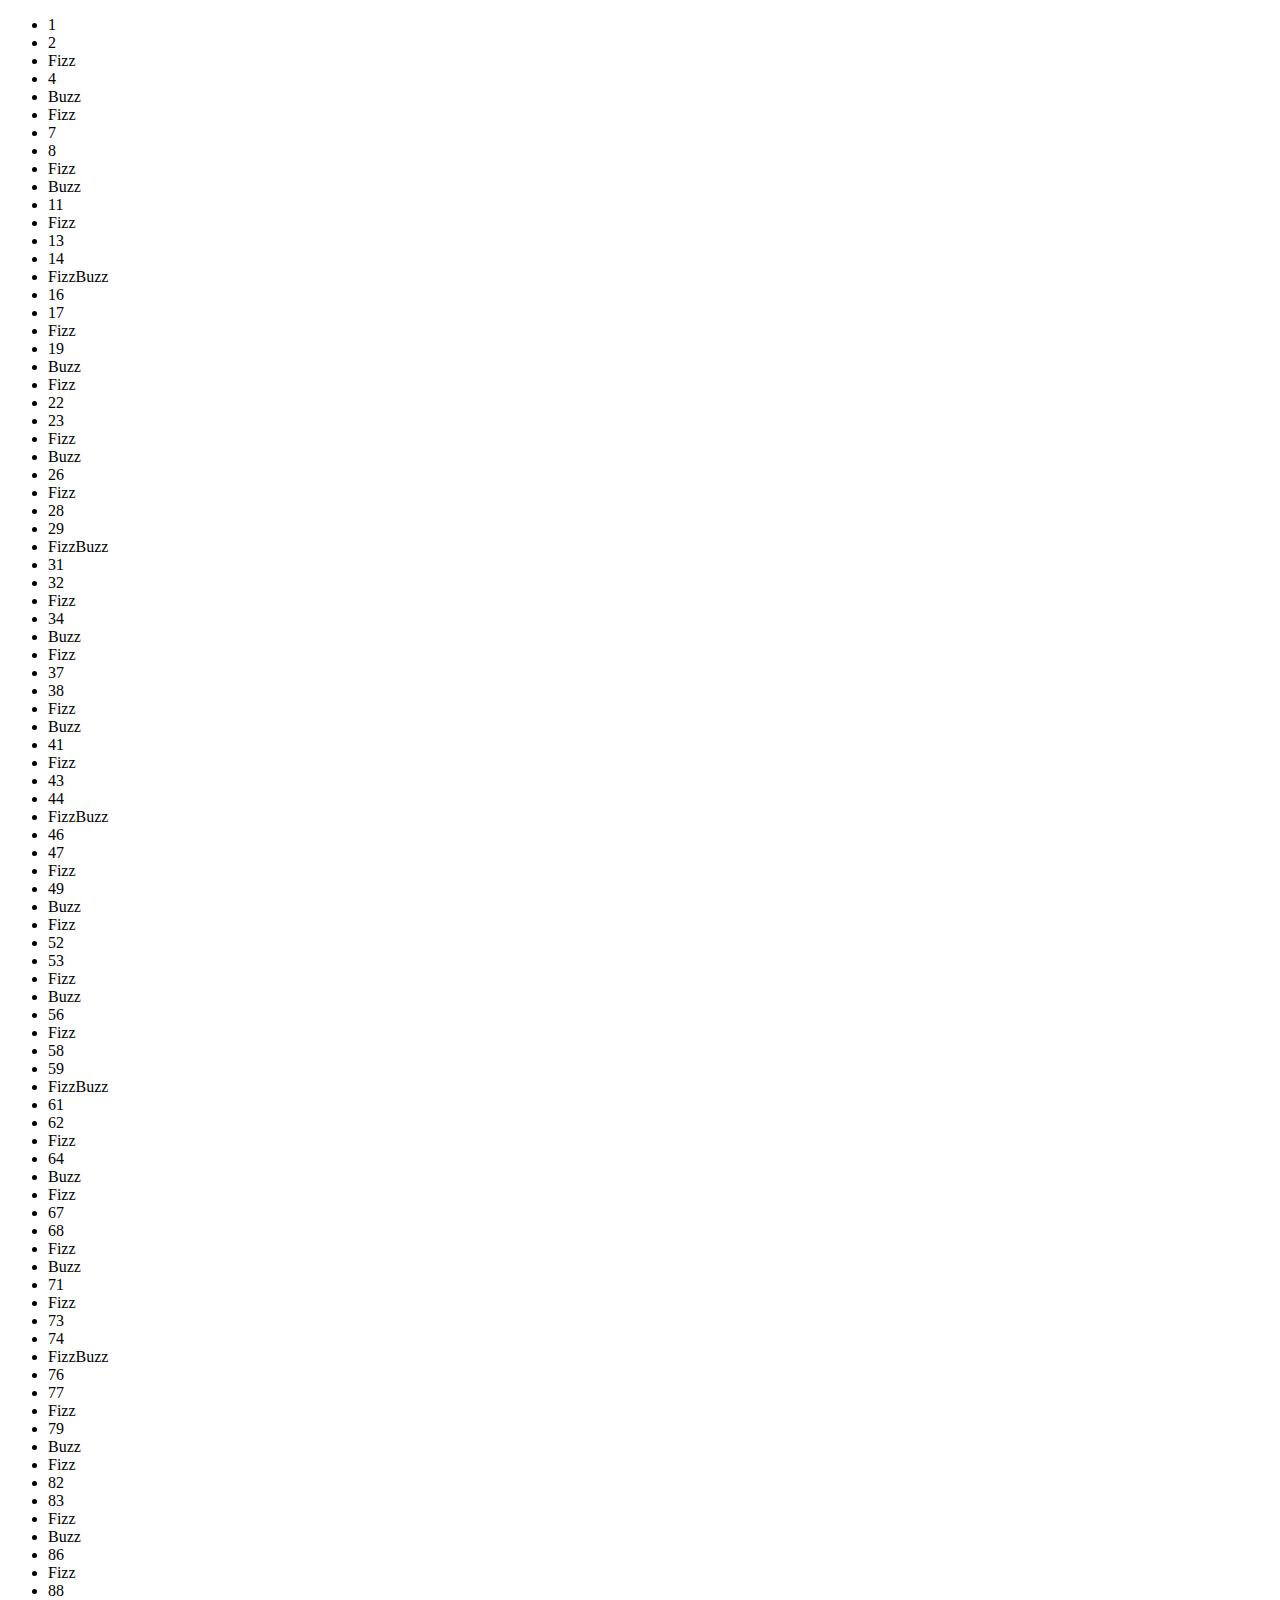
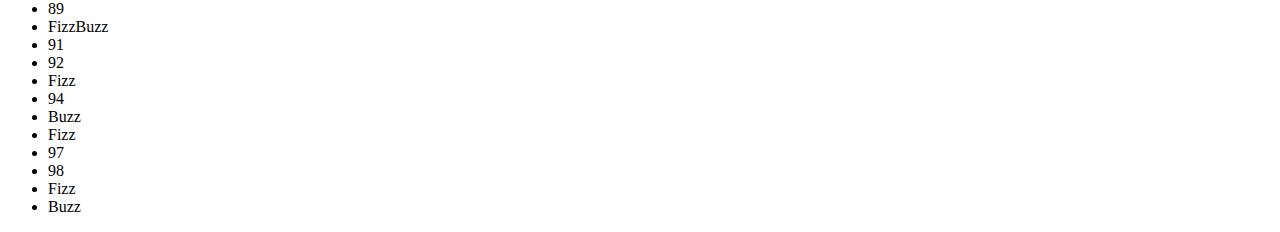
==== js-fizzbuzz-bonus1/index.html @ 7ed14617 "correzione 2" ====
<!DOCTYPE html>
<html lang="en">
<head>
    <meta charset="UTF-8">
    <meta http-equiv="X-UA-Compatible" content="IE=edge">
    <meta name="viewport" content="width=device-width, initial-scale=1.0">
    <link rel="stylesheet" href="style.css">
    <title>FizzBuzz Bouns</title>
</head>
<body>
    
    <div id=row></div>
    <script src="script.js"></script>
</body>
</html>
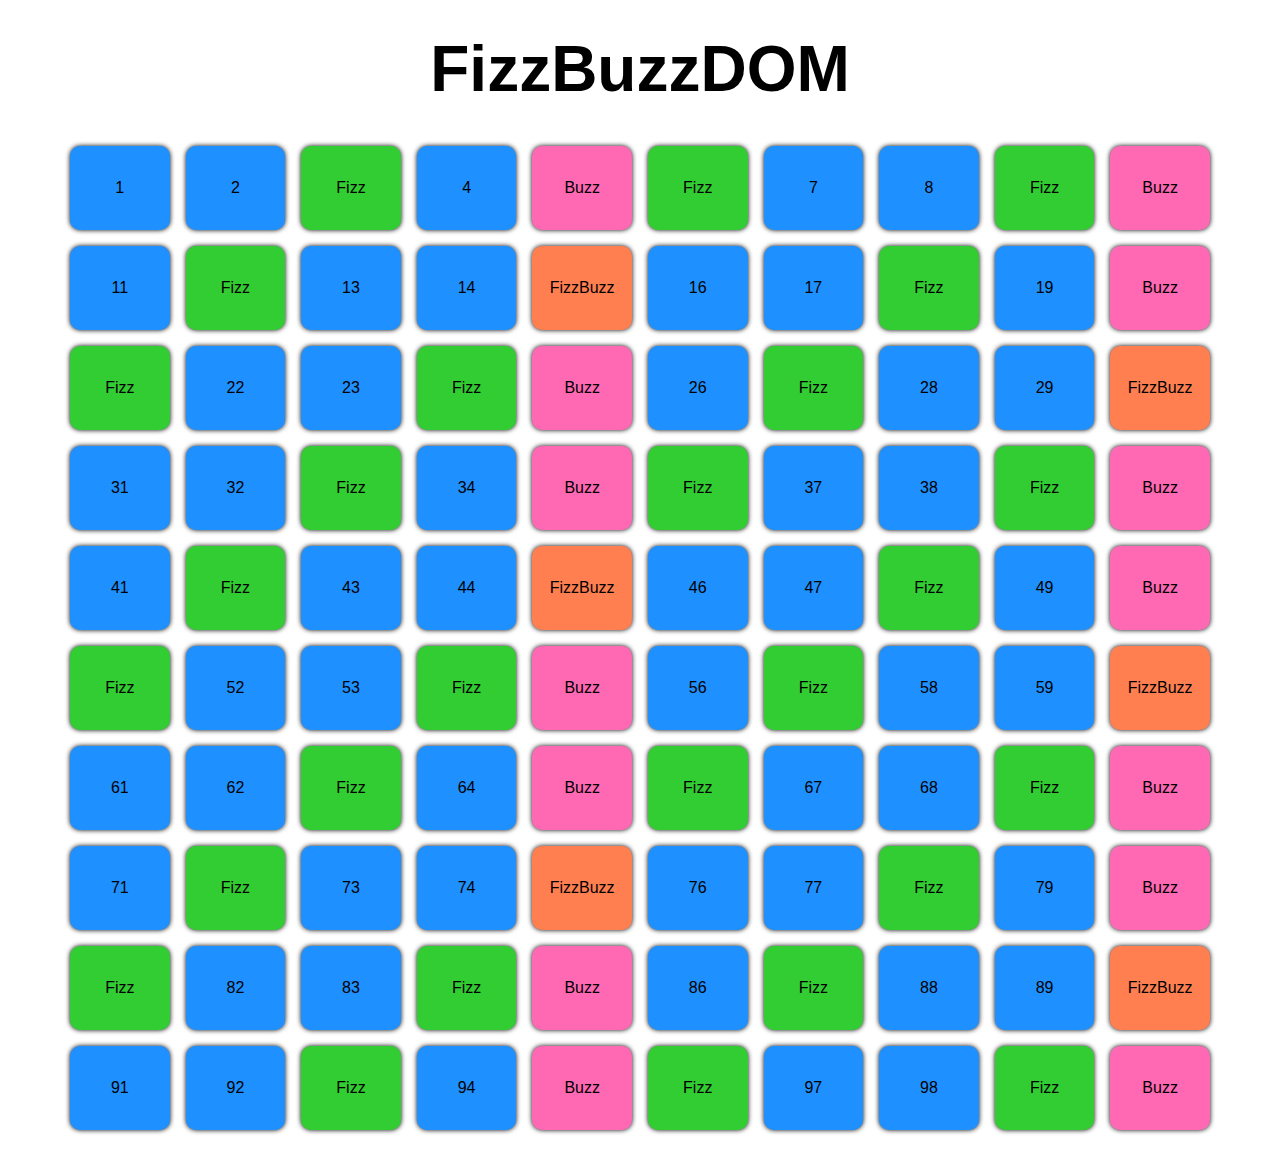
==== commit 5087b983: "bonus" ====
--- a/js-fizzbuzz-bonus1/index.html
+++ b/js-fizzbuzz-bonus1/index.html
@@ -8,8 +8,8 @@
     <title>FizzBuzz Bouns</title>
 </head>
 <body>
-    
-    <div id=row></div>
+    <h1>FizzBuzzDOM</h1>
+    <div id=container></div>
     <script src="script.js"></script>
 </body>
 </html>--- a/js-fizzbuzz-bonus1/style.css
+++ b/js-fizzbuzz-bonus1/style.css
@@ -0,0 +1,63 @@
+*{
+    margin: 0;
+    padding: 0;
+    box-sizing: border-box;
+}
+
+body{
+    font-family: sans-serif;
+}
+
+h1{
+    text-align: center;
+    font-size: 4rem;
+    margin-top: 2rem;
+}
+
+#container{
+    width: 1140px;
+    margin: 0 auto;
+}
+
+.row{
+    display: flex;
+    flex-wrap: wrap;
+    margin: 2rem -0.5rem;
+}
+
+.col{
+    width: calc(100% / 10);
+    height: 100px;
+    padding: 0.5rem;
+}
+
+.card{
+    background-color: dodgerblue;
+    height: 100%;
+    border-radius: 10px;
+    cursor: pointer;
+    display: flex;
+    justify-content: center;
+    align-items: center;
+    transition: 1s;
+    box-shadow: 0 0 5px black;
+}
+
+.fizz{
+    background-color: limegreen;
+}
+
+.buzz{
+    background-color: hotpink;
+}
+
+.fizzbuzz{
+    background-color: coral;
+}
+
+.col:hover .card{
+    transform: scaleX(-1);
+    color: transparent;
+    background-image: url('js.png');
+    background-size: cover; 
+}